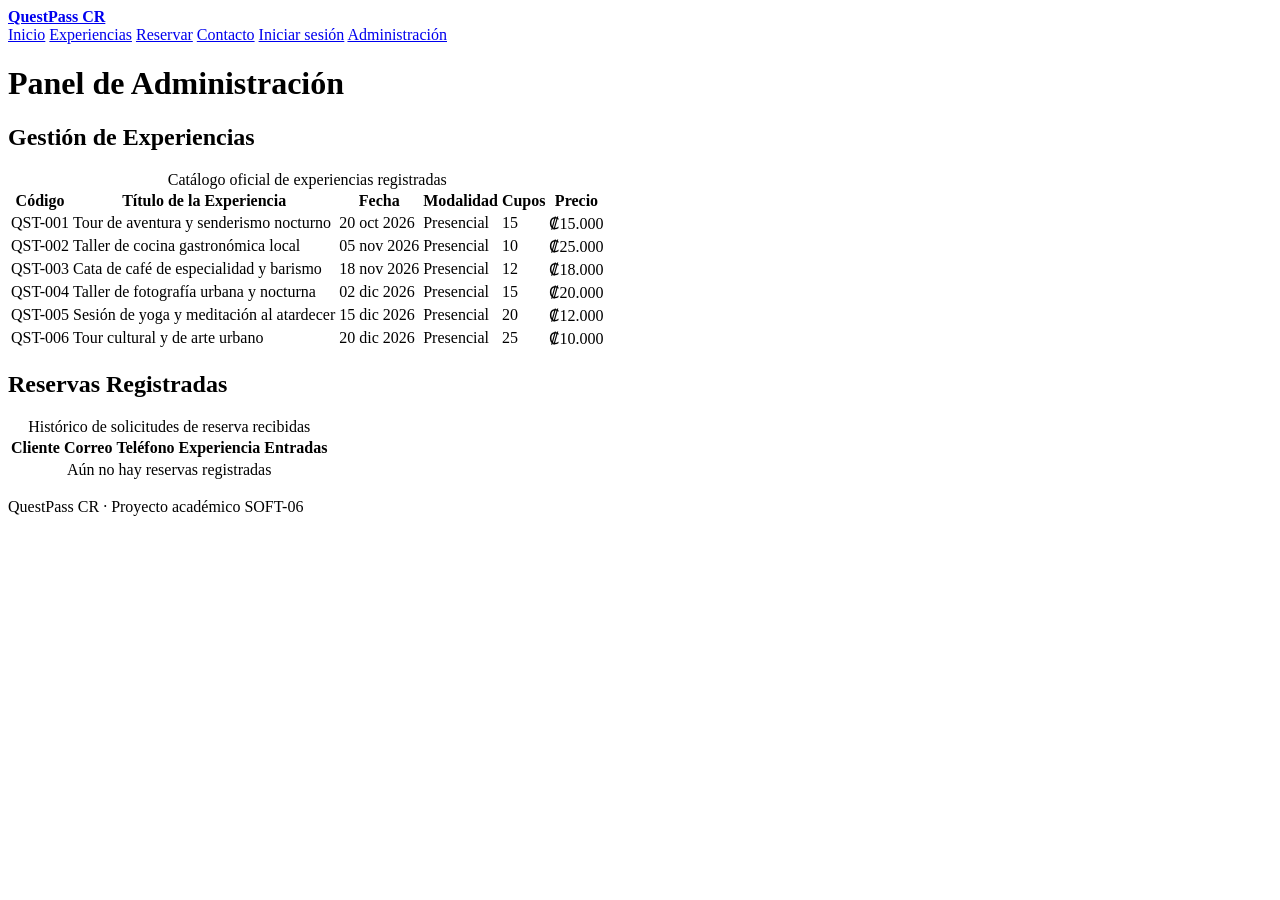
==== admin.html @ e0baf15e "Primer Borrador, se crean los html base" ====
<!DOCTYPE html>
<html lang="es">
<head>
    <meta charset="UTF-8">
    <meta name="viewport" content="width=device-width, initial-scale=1.0">
    <title>Panel de Administración | QuestPass CR</title>
    <meta name="description" content="Maqueta visual del panel administrativo para gestión de experiencias y reservas en QuestPass CR.">
    <link rel="stylesheet" href="assets/css/base.css">
</head>
<body>

    <!-- Encabezado e identidad del sitio -->
    <header>
        <a href="index.html">
            <strong>QuestPass CR</strong>
        </a>
        <nav aria-label="Navegación principal">
            <a href="index.html">Inicio</a>
            <a href="experiencias.html">Experiencias</a>
            <a href="reservar.html">Reservar</a>
            <a href="contacto.html">Contacto</a>
            <a href="login.html">Iniciar sesión</a>
            <a href="admin.html">Administración</a>
        </nav>
    </header>

    <!-- Contenido principal del panel -->
    <main>
        <h1>Panel de Administración</h1>

        <!-- Sección 1: Gestión de Experiencias (6 registros oficiales) -->
        <section aria-labelledby="titulo-experiencias">
            <h2 id="titulo-experiencias">Gestión de Experiencias</h2>

            <table>
                <caption>Catálogo oficial de experiencias registradas</caption>
                <thead>
                    <tr>
                        <th scope="col">Código</th>
                        <th scope="col">Título de la Experiencia</th>
                        <th scope="col">Fecha</th>
                        <th scope="col">Modalidad</th>
                        <th scope="col">Cupos</th>
                        <th scope="col">Precio</th>
                    </tr>
                </thead>
                <tbody>
                    <tr>
                        <td>QST-001</td>
                        <td>Tour de aventura y senderismo nocturno</td>
                        <td><time datetime="2026-10-20">20 oct 2026</time></td>
                        <td>Presencial</td>
                        <td>15</td>
                        <td>₡15.000</td>
                    </tr>
                    <tr>
                        <td>QST-002</td>
                        <td>Taller de cocina gastronómica local</td>
                        <td><time datetime="2026-11-05">05 nov 2026</time></td>
                        <td>Presencial</td>
                        <td>10</td>
                        <td>₡25.000</td>
                    </tr>
                    <tr>
                        <td>QST-003</td>
                        <td>Cata de café de especialidad y barismo</td>
                        <td><time datetime="2026-11-18">18 nov 2026</time></td>
                        <td>Presencial</td>
                        <td>12</td>
                        <td>₡18.000</td>
                    </tr>
                    <tr>
                        <td>QST-004</td>
                        <td>Taller de fotografía urbana y nocturna</td>
                        <td><time datetime="2026-12-02">02 dic 2026</time></td>
                        <td>Presencial</td>
                        <td>15</td>
                        <td>₡20.000</td>
                    </tr>
                    <tr>
                        <td>QST-005</td>
                        <td>Sesión de yoga y meditación al atardecer</td>
                        <td><time datetime="2026-12-15">15 dic 2026</time></td>
                        <td>Presencial</td>
                        <td>20</td>
                        <td>₡12.000</td>
                    </tr>
                    <tr>
                        <td>QST-006</td>
                        <td>Tour cultural y de arte urbano</td>
                        <td><time datetime="2026-12-20">20 dic 2026</time></td>
                        <td>Presencial</td>
                        <td>25</td>
                        <td>₡10.000</td>
                    </tr>
                </tbody>
            </table>
        </section>

        <!-- Sección 2: Gestión de Reservas (Tabla vacía) -->
        <section aria-labelledby="titulo-reservas">
            <h2 id="titulo-reservas">Reservas Registradas</h2>

            <table>
                <caption>Histórico de solicitudes de reserva recibidas</caption>
                <thead>
                    <tr>
                        <th scope="col">Cliente</th>
                        <th scope="col">Correo</th>
                        <th scope="col">Teléfono</th>
                        <th scope="col">Experiencia</th>
                        <th scope="col">Entradas</th>
                    </tr>
                </thead>
                <tbody>
                    <tr>
                        <td colspan="5" style="text-align: center;">Aún no hay reservas registradas</td>
                    </tr>
                </tbody>
            </table>
        </section>

    </main>

    <!-- Pie de página -->
    <footer>
        <p>QuestPass CR · Proyecto académico SOFT-06</p>
    </footer>

</body>
</html>
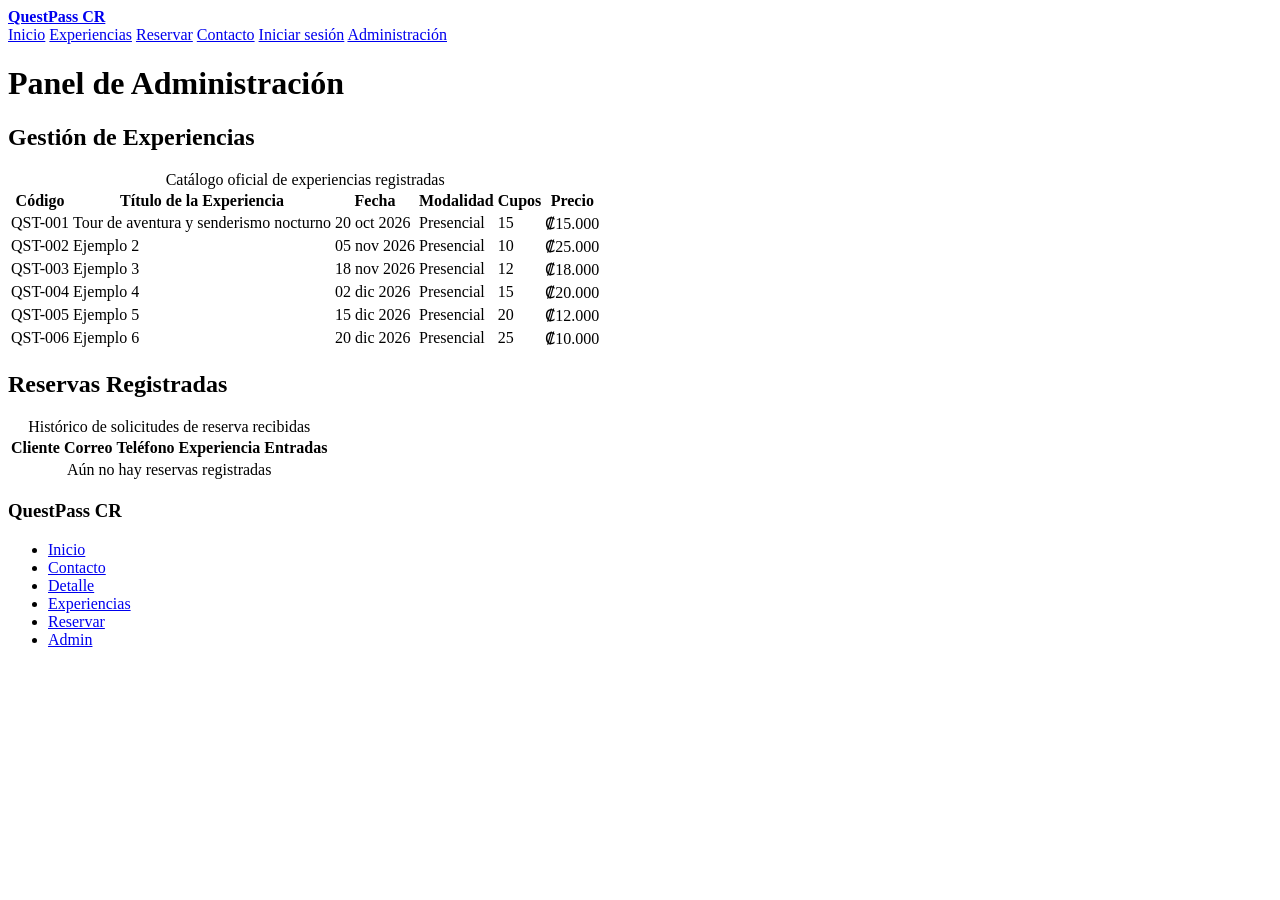
==== commit c8e5e44a: "Actualizacion de footers" ====
--- a/admin.html
+++ b/admin.html
@@ -55,7 +55,7 @@
                     </tr>
                     <tr>
                         <td>QST-002</td>
-                        <td>Taller de cocina gastronómica local</td>
+                        <td>Ejemplo 2</td>
                         <td><time datetime="2026-11-05">05 nov 2026</time></td>
                         <td>Presencial</td>
                         <td>10</td>
@@ -63,7 +63,7 @@
                     </tr>
                     <tr>
                         <td>QST-003</td>
-                        <td>Cata de café de especialidad y barismo</td>
+                        <td>Ejemplo 3</td>
                         <td><time datetime="2026-11-18">18 nov 2026</time></td>
                         <td>Presencial</td>
                         <td>12</td>
@@ -71,7 +71,7 @@
                     </tr>
                     <tr>
                         <td>QST-004</td>
-                        <td>Taller de fotografía urbana y nocturna</td>
+                        <td>Ejemplo 4</td>
                         <td><time datetime="2026-12-02">02 dic 2026</time></td>
                         <td>Presencial</td>
                         <td>15</td>
@@ -79,7 +79,7 @@
                     </tr>
                     <tr>
                         <td>QST-005</td>
-                        <td>Sesión de yoga y meditación al atardecer</td>
+                        <td>Ejemplo 5</td>
                         <td><time datetime="2026-12-15">15 dic 2026</time></td>
                         <td>Presencial</td>
                         <td>20</td>
@@ -87,7 +87,7 @@
                     </tr>
                     <tr>
                         <td>QST-006</td>
-                        <td>Tour cultural y de arte urbano</td>
+                        <td>Ejemplo 6</td>
                         <td><time datetime="2026-12-20">20 dic 2026</time></td>
                         <td>Presencial</td>
                         <td>25</td>
@@ -124,7 +124,17 @@
 
     <!-- Pie de página -->
     <footer>
-        <p>QuestPass CR · Proyecto académico SOFT-06</p>
+        <div>
+        <h3>QuestPass CR</h3>
+            <ul>
+                <li><a href="index.html">Inicio</a></li>
+                <li><a href="contacto.html">Contacto</a></li>
+                <li><a href="detalle.html">Detalle</a></li>
+                <li><a href="experiencias.html">Experiencias</a></li>
+                <li><a href="reservar.html">Reservar</a></li>
+                <li><a href="admin.html">Admin</a></li>
+            </ul>
+        </div>
     </footer>
 
 </body>
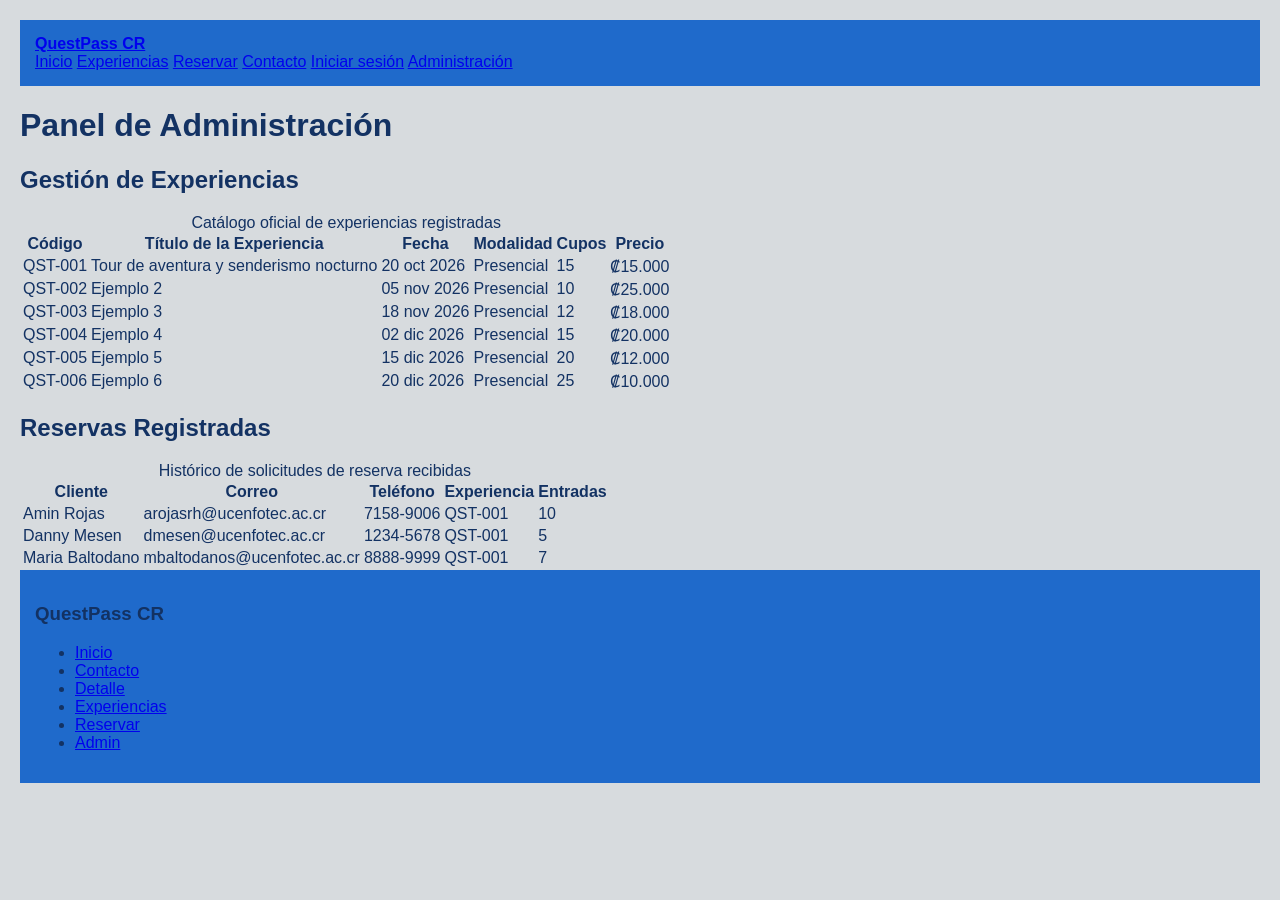
==== commit 658be38e: "actualice el admin.html y asegure la navegacion, coloque un css basico para identificar si tengo bie" ====
--- a/admin.html
+++ b/admin.html
@@ -113,10 +113,30 @@
                     </tr>
                 </thead>
                 <tbody>
-                    <tr>
-                        <td colspan="5" style="text-align: center;">Aún no hay reservas registradas</td>
-                    </tr>
+                     <tr>
+                        <td>Amin Rojas</td>
+                        <td>arojasrh@ucenfotec.ac.cr</td>
+                        <td>7158-9006</td>
+                        <td>QST-001</td>
+                        <td>10</td>
                 </tbody>
+                <tbody>
+                     <tr>
+                        <td>Danny Mesen</td>
+                        <td>dmesen@ucenfotec.ac.cr</td>
+                        <td>1234-5678</td>
+                        <td>QST-001</td>
+                        <td>5</td>
+                </tbody>
+                <tbody>
+                     <tr>
+                        <td>Maria Baltodano</td>
+                        <td>mbaltodanos@ucenfotec.ac.cr</td>
+                        <td>8888-9999</td>
+                        <td>QST-001</td>
+                        <td>7</td>
+                </tbody>
+
             </table>
         </section>
 
@@ -132,7 +152,7 @@
                 <li><a href="detalle.html">Detalle</a></li>
                 <li><a href="experiencias.html">Experiencias</a></li>
                 <li><a href="reservar.html">Reservar</a></li>
-                <li><a href="admin.html">Admin</a></li>
+                <li><a href="login.html">Admin</a></li>
             </ul>
         </div>
     </footer>
--- a/assets/css/base.css
+++ b/assets/css/base.css
@@ -0,0 +1,15 @@
+body {
+    font-family: Arial, sans-serif;
+    background: #d7dbde;
+    color: #133263;
+    margin: 0;
+    padding: 20px;
+}
+header, footer {
+    background: #1f6acb;
+    padding: 15px;
+}
+
+S
+
+
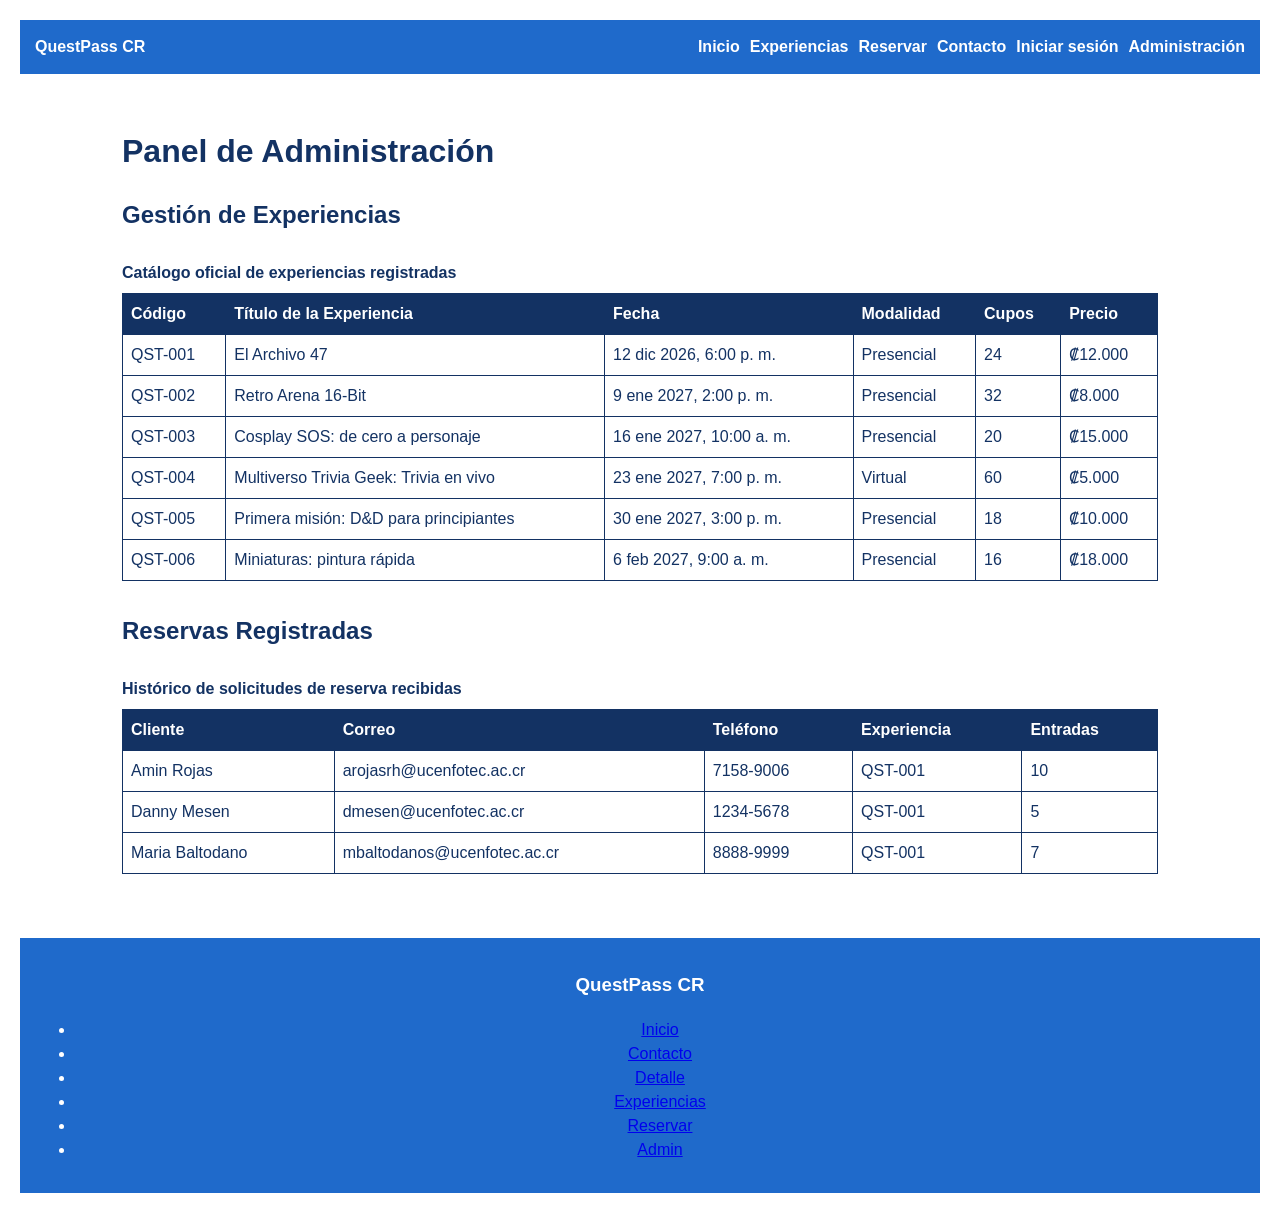
==== commit bc272afb: "Se agrega a admin.html las experiencias y a detalle.html la experiencia QST-001" ====
--- a/admin.html
+++ b/admin.html
@@ -47,51 +47,51 @@
                 <tbody>
                     <tr>
                         <td>QST-001</td>
-                        <td>Tour de aventura y senderismo nocturno</td>
-                        <td><time datetime="2026-10-20">20 oct 2026</time></td>
+                        <td>El Archivo 47</td>
+                        <td><time datetime="2026-12-12">12 dic 2026, 6:00 p. m.</time></td>
                         <td>Presencial</td>
-                        <td>15</td>
+                        <td>24</td>
+                        <td>₡12.000</td>
+                    </tr>
+                    <tr>
+                        <td>QST-002</td>
+                        <td>Retro Arena 16-Bit</td>
+                        <td><time datetime="2027-01-09">9 ene 2027, 2:00 p. m.</time></td>
+                        <td>Presencial</td>
+                        <td>32</td>
+                        <td>₡8.000</td>
+                    </tr>
+                    <tr>
+                        <td>QST-003</td>
+                        <td>Cosplay SOS: de cero a personaje</td>
+                        <td><time datetime="2027-01-16">16 ene 2027, 10:00 a. m.</time></td>
+                        <td>Presencial</td>
+                        <td>20</td>
                         <td>₡15.000</td>
                     </tr>
                     <tr>
-                        <td>QST-002</td>
-                        <td>Ejemplo 2</td>
-                        <td><time datetime="2026-11-05">05 nov 2026</time></td>
-                        <td>Presencial</td>
-                        <td>10</td>
-                        <td>₡25.000</td>
-                    </tr>
-                    <tr>
-                        <td>QST-003</td>
-                        <td>Ejemplo 3</td>
-                        <td><time datetime="2026-11-18">18 nov 2026</time></td>
-                        <td>Presencial</td>
-                        <td>12</td>
-                        <td>₡18.000</td>
-                    </tr>
-                    <tr>
                         <td>QST-004</td>
-                        <td>Ejemplo 4</td>
-                        <td><time datetime="2026-12-02">02 dic 2026</time></td>
-                        <td>Presencial</td>
-                        <td>15</td>
-                        <td>₡20.000</td>
+                        <td>Multiverso Trivia Geek: Trivia en vivo</td>
+                        <td><time datetime="2027-01-23">23 ene 2027, 7:00 p. m.</time></td>
+                        <td>Virtual</td>
+                        <td>60</td>
+                        <td>₡5.000</td>
                     </tr>
                     <tr>
                         <td>QST-005</td>
-                        <td>Ejemplo 5</td>
-                        <td><time datetime="2026-12-15">15 dic 2026</time></td>
+                        <td>Primera misión: D&D para principiantes</td>
+                        <td><time datetime="2027-01-30">30 ene 2027, 3:00 p. m.</time></td>
                         <td>Presencial</td>
-                        <td>20</td>
-                        <td>₡12.000</td>
+                        <td>18</td>
+                        <td>₡10.000</td>
                     </tr>
                     <tr>
                         <td>QST-006</td>
-                        <td>Ejemplo 6</td>
-                        <td><time datetime="2026-12-20">20 dic 2026</time></td>
+                        <td>Miniaturas: pintura rápida</td>
+                        <td><time datetime="2027-02-06">6 feb 2027, 9:00 a. m.</time></td>
                         <td>Presencial</td>
-                        <td>25</td>
-                        <td>₡10.000</td>
+                        <td>16</td>
+                        <td>₡18.000</td>
                     </tr>
                 </tbody>
             </table>
--- a/assets/css/base.css
+++ b/assets/css/base.css
@@ -10,6 +10,174 @@
     padding: 15px;
 }
 
-S
+/* ===== Modelo de caja y ajustes del body ===== */
+* {
+  box-sizing: border-box;
+}
 
+body {
+  background-color: #ffffff;
+  line-height: 1.5;
+}
 
+/* ===== Encabezado y navegación (Flexbox) ===== */
+header {
+  display: flex;
+  flex-direction: column;
+  gap: 10px;
+}
+
+header a {
+  color: #ffffff;
+  text-decoration: none;
+  font-weight: bold;
+}
+
+nav {
+  display: flex;
+  flex-wrap: wrap;
+  gap: 10px;
+}
+
+nav a:hover {
+  text-decoration: underline;
+}
+
+/* ===== Contenido principal ===== */
+main {
+  max-width: 1100px;
+  margin: 0 auto;
+  padding: 16px;
+}
+
+h1,
+h2 {
+  color: #133263;
+}
+
+section {
+  margin-bottom: 32px;
+}
+
+/* ===== Tablas ===== */
+.tabla-contenedor {
+  overflow-x: auto;
+}
+
+table {
+  width: 100%;
+  border-collapse: collapse;
+}
+
+caption {
+  text-align: left;
+  font-weight: bold;
+  padding: 8px 0;
+}
+
+th,
+td {
+  border: 1px solid #133263;
+  padding: 8px;
+  text-align: left;
+}
+
+th {
+  background-color: #133263;
+  color: #ffffff;
+}
+
+.fila-vacia {
+  text-align: center;
+  font-style: italic;
+}
+
+/* ===== Formularios, labels y foco visible ===== */
+label {
+  display: block;
+  margin-bottom: 4px;
+  font-weight: bold;
+}
+
+input,
+select,
+textarea {
+  width: 100%;
+  padding: 8px;
+  margin-bottom: 16px;
+  border: 2px solid #133263;
+  border-radius: 4px;
+  font-size: 1rem;
+}
+
+input[type="checkbox"] {
+  width: auto;
+}
+
+button {
+  padding: 10px 20px;
+  border: none;
+  border-radius: 4px;
+  background-color: #1f6acb;
+  color: #ffffff;
+  font-size: 1rem;
+  cursor: pointer;
+}
+
+a:focus,
+input:focus,
+select:focus,
+textarea:focus,
+button:focus {
+  outline: 3px solid #133263;
+  outline-offset: 2px;
+}
+
+header a:focus {
+  outline-color: #ffffff;
+}
+
+/* ===== Footer ===== */
+footer {
+  text-align: center;
+  color: #ffffff;
+}
+
+/* ===== Breakpoint móvil ===== */
+@media (max-width: 767px) {
+  th,
+  td {
+    font-size: 0.875rem;
+    padding: 6px;
+  }
+}
+
+/* ===== Breakpoint escritorio ===== */
+@media (min-width: 768px) {
+  header {
+    flex-direction: row;
+    justify-content: space-between;
+    align-items: center;
+  }
+
+  main {
+    padding: 32px;
+  }
+}
+/* ===== Ajustes finales ===== */
+img {
+  max-width: 100%;
+  height: auto;
+}
+
+button:hover {
+  background-color: #133263;
+}
+/* ===== Detalles finales ===== */
+footer p {
+  margin: 0;
+}
+
+main a {
+  color: #1f6acb;
+}
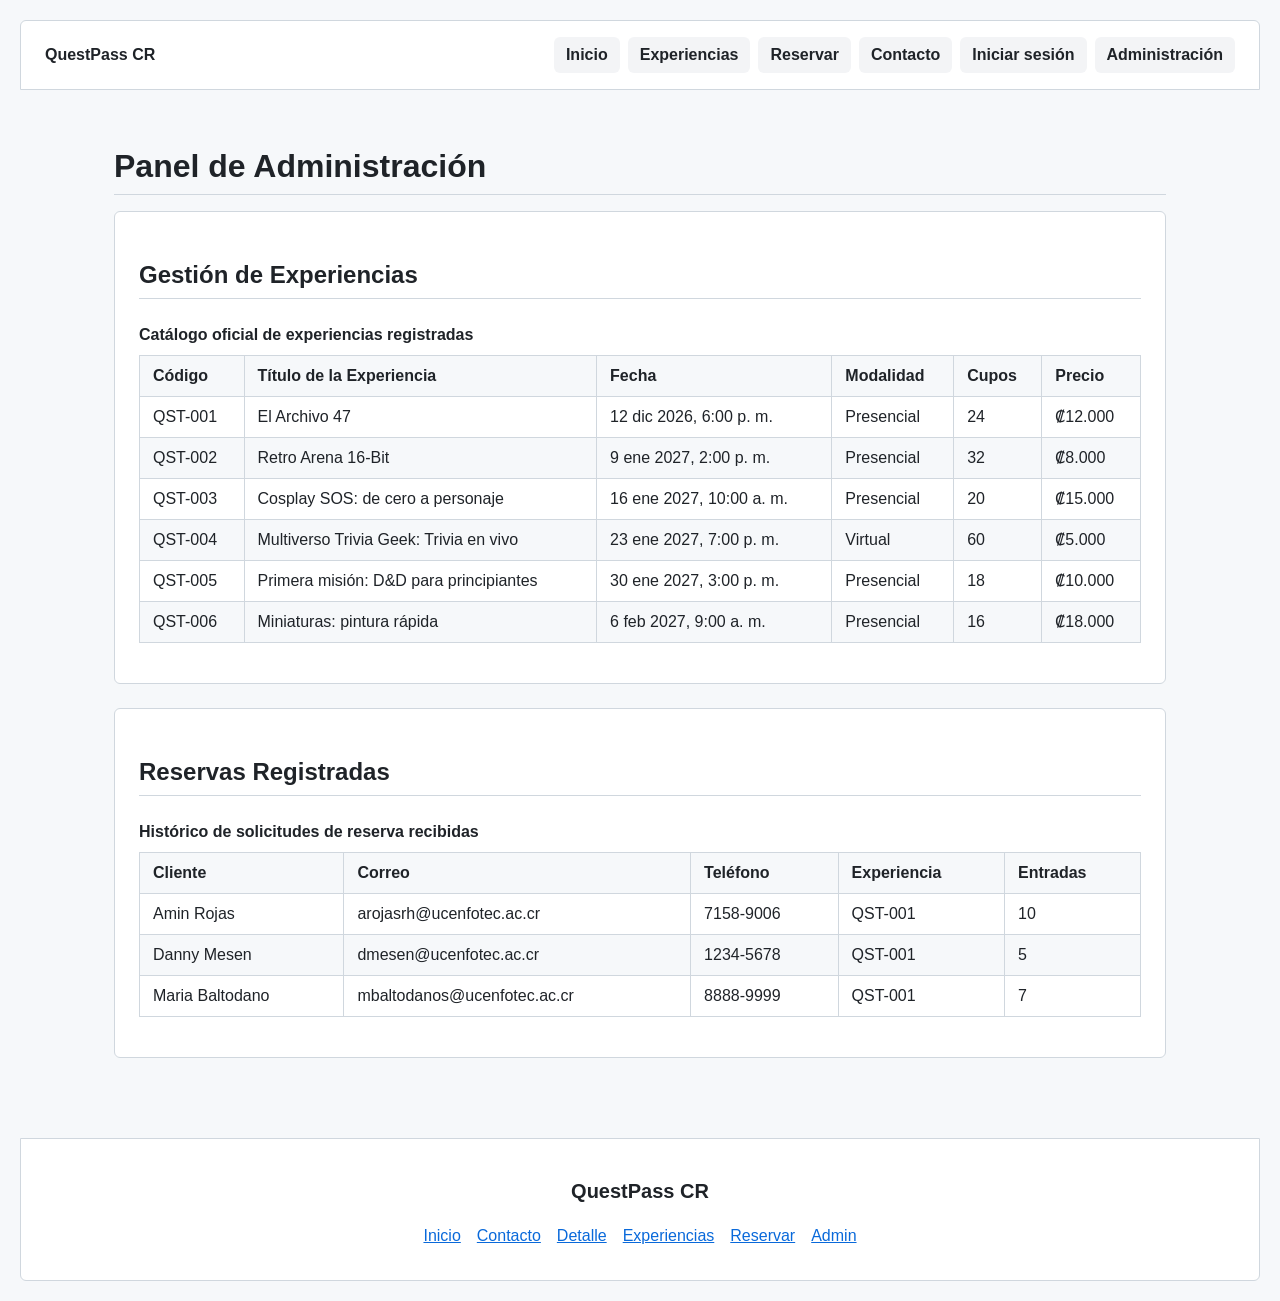
==== commit 8d9193c9: "CSS y index" ====
--- a/admin.html
+++ b/admin.html
@@ -32,6 +32,7 @@
         <section aria-labelledby="titulo-experiencias">
             <h2 id="titulo-experiencias">Gestión de Experiencias</h2>
 
+            <div class="tabla-contenedor">
             <table>
                 <caption>Catálogo oficial de experiencias registradas</caption>
                 <thead>
@@ -95,12 +96,14 @@
                     </tr>
                 </tbody>
             </table>
+            </div>
         </section>
 
         <!-- Sección 2: Gestión de Reservas (Tabla vacía) -->
         <section aria-labelledby="titulo-reservas">
             <h2 id="titulo-reservas">Reservas Registradas</h2>
 
+            <div class="tabla-contenedor">
             <table>
                 <caption>Histórico de solicitudes de reserva recibidas</caption>
                 <thead>
@@ -119,25 +122,25 @@
                         <td>7158-9006</td>
                         <td>QST-001</td>
                         <td>10</td>
-                </tbody>
-                <tbody>
+                     </tr>
                      <tr>
                         <td>Danny Mesen</td>
                         <td>dmesen@ucenfotec.ac.cr</td>
                         <td>1234-5678</td>
                         <td>QST-001</td>
                         <td>5</td>
-                </tbody>
-                <tbody>
+                     </tr>
                      <tr>
                         <td>Maria Baltodano</td>
                         <td>mbaltodanos@ucenfotec.ac.cr</td>
                         <td>8888-9999</td>
                         <td>QST-001</td>
                         <td>7</td>
+                     </tr>
                 </tbody>
 
             </table>
+            </div>
         </section>
 
     </main>
@@ -158,4 +161,4 @@
     </footer>
 
 </body>
-</html>+</html>
--- a/assets/css/base.css
+++ b/assets/css/base.css
@@ -1,183 +1,342 @@
+
+* {
+    box-sizing: border-box;
+    margin: 0;
+    padding: 0;
+}
+
 body {
-    font-family: Arial, sans-serif;
-    background: #d7dbde;
-    color: #133263;
+    font-family: Arial, Helvetica, sans-serif;
+    font-size: 16px;
+    line-height: 1.5;
+    color: #1f2328;
+    background: #f6f8fa;
+    padding: 20px;
+}
+
+a {
+    color: #0969da;
+}
+
+a:focus-visible, input:focus-visible, select:focus-visible,
+textarea:focus-visible, button:focus-visible {
+    outline: 2px solid #0969da;
+    outline-offset: 2px;
+}
+
+img {
+    max-width: 100%;
+    height: auto;
+    border-radius: 6px;
+}
+
+main {
+    max-width: 1100px;
+    margin: auto;
+    padding: 24px 16px;
+}
+
+header, footer {
+    background: white;
+    border: 1px solid #d0d7de;
+    padding: 16px 24px;
+}
+
+header {
+    display: flex;
+    flex-direction: column;
+    gap: 12px;
+    border-radius: 6px 6px 0 0;
+}
+
+header a {
+    color: #1f2328;
+    text-decoration: none;
+    font-weight: bold;
+}
+
+nav {
+    display: flex;
+    flex-wrap: wrap;
+    gap: 8px;
+}
+
+nav a {
+    padding: 6px 12px;
+    border-radius: 6px;
+    background: #f3f4f6;
+    color: #1f2328;
+    text-decoration: none;
+}
+
+nav a:hover, article a:hover, section > a:hover {
+    background: #f6f8fa;
+}
+
+section, article {
+    background: white;
+    border: 1px solid #d0d7de;
+    border-radius: 6px;
+    padding: 24px;
+    margin-bottom: 24px;
+}
+
+article {
+    padding: 20px;
+}
+
+article > header {
+    display: block;
+    padding: 0 0 12px;
+    margin-bottom: 16px;
+    border: 0;
+    border-bottom: 1px solid #d0d7de;
+    border-radius: 0;
+}
+
+.eventos-layout {
+    display: grid;
+    grid-template-columns: repeat(auto-fit, minmax(240px, 1fr));
+    gap: 16px;
+}
+
+.eventos-layout > h2 {
+    grid-column: 1 / -1;
+}
+
+.evento-card {
     margin: 0;
+}
+
+.codigo {
+    display: inline-block;
+    padding: 3px 8px;
+    border-radius: 20px;
+    background: #f6f8fa;
+    color: #656d76;
+    font-size: 14px;
+    font-weight: bold;
+}
+
+.precio {
+    font-size: 18px;
+    font-weight: bold;
+}
+
+article a, section > a {
+    display: inline-block;
+    margin-top: 8px;
+    padding: 6px 16px;
+    border: 1px solid #d0d7de;
+    border-radius: 6px;
+    background: #f3f4f6;
+    text-decoration: none;
+}
+
+h1, h2, h3, h4, h5, h6 {
+    margin: 24px 0 16px;
+    color: #1f2328;
+    line-height: 1.25;
+}
+
+h1 {
+    font-size: 32px;
+    border-bottom: 1px solid #d0d7de;
+    padding-bottom: 8px;
+}
+
+h2 {
+    font-size: 24px;
+    border-bottom: 1px solid #d0d7de;
+    padding-bottom: 8px;
+}
+
+h3 {
+    font-size: 20px;
+}
+
+p {
+    margin-bottom: 16px;
+}
+
+ul, ol {
+    padding-left: 32px;
+    margin-bottom: 16px;
+}
+
+li {
+    margin-top: 4px;
+}
+
+.tabla-contenedor {
+    max-width: 100%;
+    overflow-x: auto;
+}
+
+table {
+    width: 100%;
+    border-collapse: collapse;
+    margin-bottom: 16px;
+    background: white;
+}
+
+caption {
+    padding: 8px 0;
+    text-align: left;
+    font-weight: bold;
+}
+
+th, td {
+    padding: 8px 13px;
+    border: 1px solid #d0d7de;
+    text-align: left;
+}
+
+th, tbody tr:nth-child(even) {
+    background: #f6f8fa;
+}
+
+.fila-vacia {
+    text-align: center;
+    font-style: italic;
+}
+
+form {
+    max-width: 760px;
+}
+
+fieldset {
+    min-width: 0;
+    margin-bottom: 20px;
     padding: 20px;
-}
-header, footer {
-    background: #1f6acb;
-    padding: 15px;
-}
-
-/* ===== Modelo de caja y ajustes del body ===== */
-* {
-  box-sizing: border-box;
-}
-
-body {
-  background-color: #ffffff;
-  line-height: 1.5;
-}
-
-/* ===== Encabezado y navegación (Flexbox) ===== */
-header {
-  display: flex;
-  flex-direction: column;
-  gap: 10px;
-}
-
-header a {
-  color: #ffffff;
-  text-decoration: none;
-  font-weight: bold;
-}
-
-nav {
-  display: flex;
-  flex-wrap: wrap;
-  gap: 10px;
-}
-
-nav a:hover {
-  text-decoration: underline;
-}
-
-/* ===== Contenido principal ===== */
-main {
-  max-width: 1100px;
-  margin: 0 auto;
-  padding: 16px;
-}
-
-h1,
-h2 {
-  color: #133263;
-}
-
-section {
-  margin-bottom: 32px;
-}
-
-/* ===== Tablas ===== */
-.tabla-contenedor {
-  overflow-x: auto;
-}
-
-table {
-  width: 100%;
-  border-collapse: collapse;
-}
-
-caption {
-  text-align: left;
-  font-weight: bold;
-  padding: 8px 0;
-}
-
-th,
-td {
-  border: 1px solid #133263;
-  padding: 8px;
-  text-align: left;
-}
-
-th {
-  background-color: #133263;
-  color: #ffffff;
-}
-
-.fila-vacia {
-  text-align: center;
-  font-style: italic;
-}
-
-/* ===== Formularios, labels y foco visible ===== */
+    border: 1px solid #d0d7de;
+    border-radius: 6px;
+    background: white;
+}
+
+legend, label {
+    font-weight: bold;
+}
+
+legend {
+    padding: 0 8px;
+}
+
 label {
-  display: block;
-  margin-bottom: 4px;
-  font-weight: bold;
-}
-
-input,
-select,
-textarea {
-  width: 100%;
-  padding: 8px;
-  margin-bottom: 16px;
-  border: 2px solid #133263;
-  border-radius: 4px;
-  font-size: 1rem;
+    display: block;
+    margin-bottom: 6px;
+}
+
+input, select, textarea {
+    width: 100%;
+    padding: 8px 12px;
+    margin-bottom: 16px;
+    border: 1px solid #d0d7de;
+    border-radius: 6px;
+    background: white;
+    color: #1f2328;
+    font: inherit;
 }
 
 input[type="checkbox"] {
-  width: auto;
+    width: auto;
+}
+
+input[type="checkbox"] + label {
+    display: inline;
+    font-weight: normal;
+}
+
+.login-container form {
+    max-width: none;
 }
 
 button {
-  padding: 10px 20px;
-  border: none;
-  border-radius: 4px;
-  background-color: #1f6acb;
-  color: #ffffff;
-  font-size: 1rem;
-  cursor: pointer;
-}
-
-a:focus,
-input:focus,
-select:focus,
-textarea:focus,
-button:focus {
-  outline: 3px solid #133263;
-  outline-offset: 2px;
-}
-
-header a:focus {
-  outline-color: #ffffff;
-}
-
-/* ===== Footer ===== */
+    padding: 8px 16px;
+    border: 1px solid #1a7f37;
+    border-radius: 6px;
+    background: #1f883d;
+    color: white;
+    font: inherit;
+    font-weight: bold;
+    cursor: pointer;
+}
+
+button:hover {
+    background: #1a7f37;
+}
+
+.sr-only {
+    position: absolute;
+    width: 1px;
+    height: 1px;
+    padding: 0;
+    margin: -1px;
+    overflow: hidden;
+    clip: rect(0, 0, 0, 0);
+    white-space: nowrap;
+}
+
 footer {
-  text-align: center;
-  color: #ffffff;
-}
-
-/* ===== Breakpoint móvil ===== */
+    margin-top: 24px;
+    border-radius: 0 0 6px 6px;
+    text-align: center;
+    color: #656d76;
+}
+
+footer ul {
+    display: flex;
+    flex-wrap: wrap;
+    justify-content: center;
+    gap: 16px;
+    padding: 0;
+    list-style: none;
+}
+
+footer p {
+    margin-bottom: 0;
+}
+
 @media (max-width: 767px) {
-  th,
-  td {
-    font-size: 0.875rem;
-    padding: 6px;
-  }
-}
-
-/* ===== Breakpoint escritorio ===== */
+    body {
+        padding: 10px;
+    }
+
+    header, footer {
+        padding: 16px;
+    }
+
+    main {
+        padding: 16px 0;
+    }
+
+    section, article, fieldset {
+        padding: 16px;
+    }
+
+    h1 {
+        font-size: 27px;
+    }
+
+    th, td {
+        padding: 6px;
+        font-size: 14px;
+    }
+
+    footer ul {
+        flex-direction: column;
+        gap: 8px;
+    }
+}
+
 @media (min-width: 768px) {
-  header {
-    flex-direction: row;
-    justify-content: space-between;
-    align-items: center;
-  }
-
-  main {
-    padding: 32px;
-  }
-}
-/* ===== Ajustes finales ===== */
-img {
-  max-width: 100%;
-  height: auto;
-}
-
-button:hover {
-  background-color: #133263;
-}
-/* ===== Detalles finales ===== */
-footer p {
-  margin: 0;
-}
-
-main a {
-  color: #1f6acb;
-}
+    header {
+        flex-direction: row;
+        justify-content: space-between;
+        align-items: center;
+    }
+
+    main {
+        padding: 32px 24px;
+    }
+}
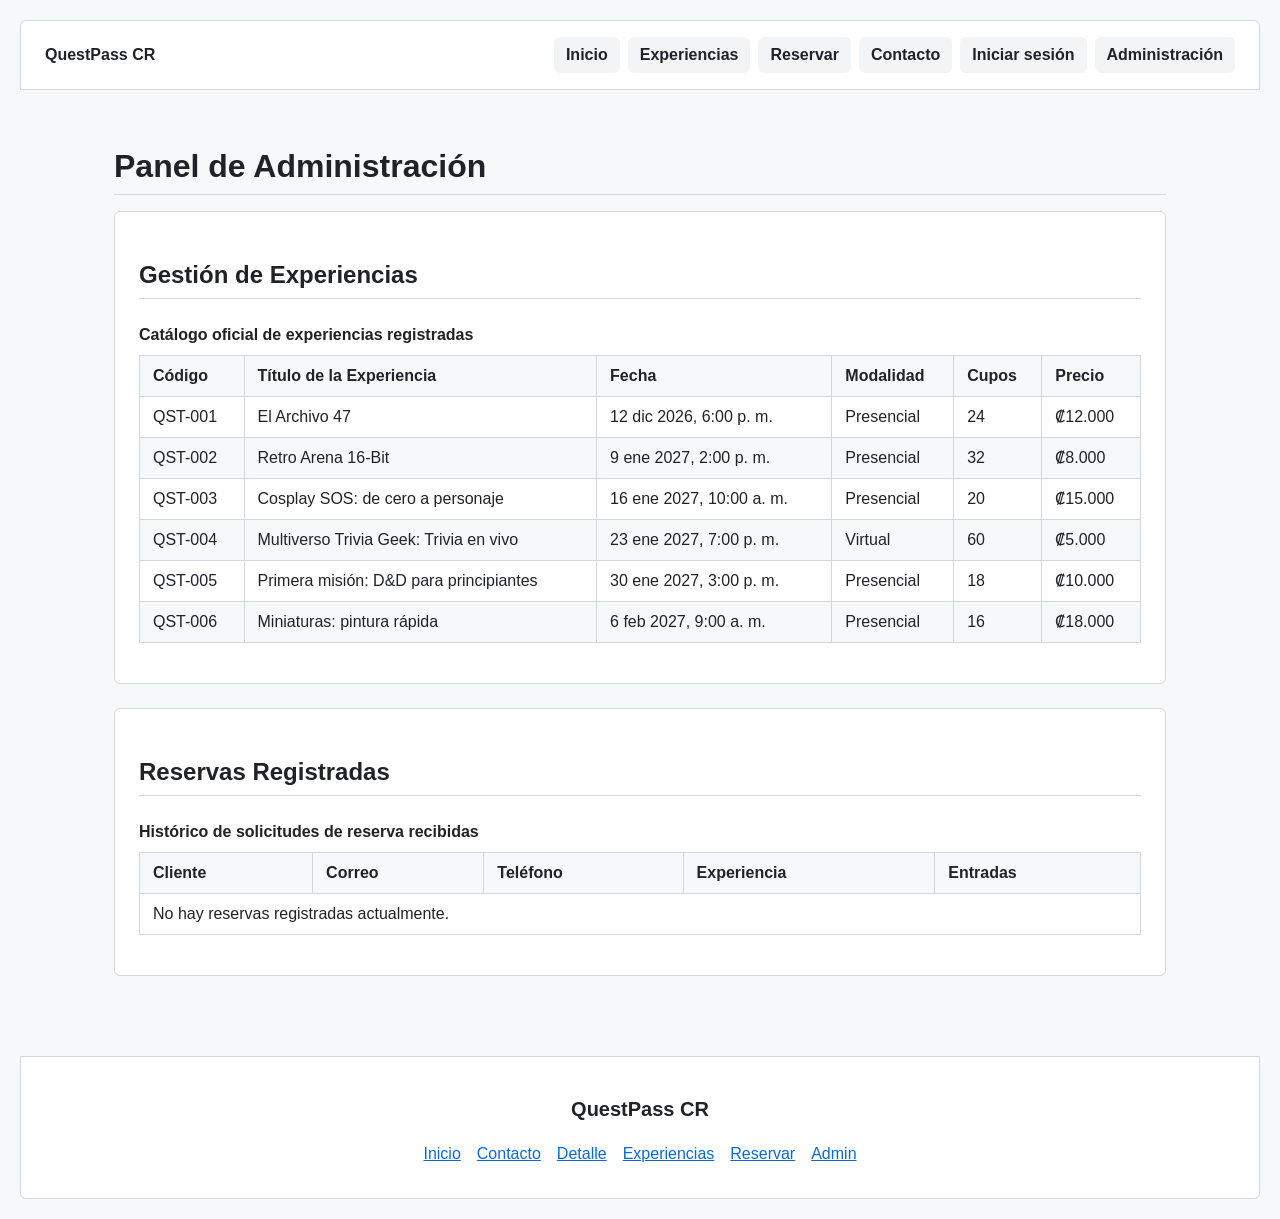
==== commit 562ea52e: "revisiones" ====
--- a/admin.html
+++ b/admin.html
@@ -115,8 +115,10 @@
                         <th scope="col">Entradas</th>
                     </tr>
                 </thead>
-                <tbody>
-                     <tr>
+               <tbody>
+
+
+                    <!--<tr>
                         <td>Amin Rojas</td>
                         <td>arojasrh@ucenfotec.ac.cr</td>
                         <td>7158-9006</td>
@@ -137,15 +139,18 @@
                         <td>QST-001</td>
                         <td>7</td>
                      </tr>
-                </tbody>
+                </tbody> -->
 
+                    <tr>
+                        <td colspan="5">No hay reservas registradas actualmente.</td>
+                    </tr>
             </table>
             </div>
         </section>
 
     </main>
 
-    <!-- Pie de página -->
+    <!-- Pie de página /footer -->
     <footer>
         <div>
         <h3>QuestPass CR</h3>
